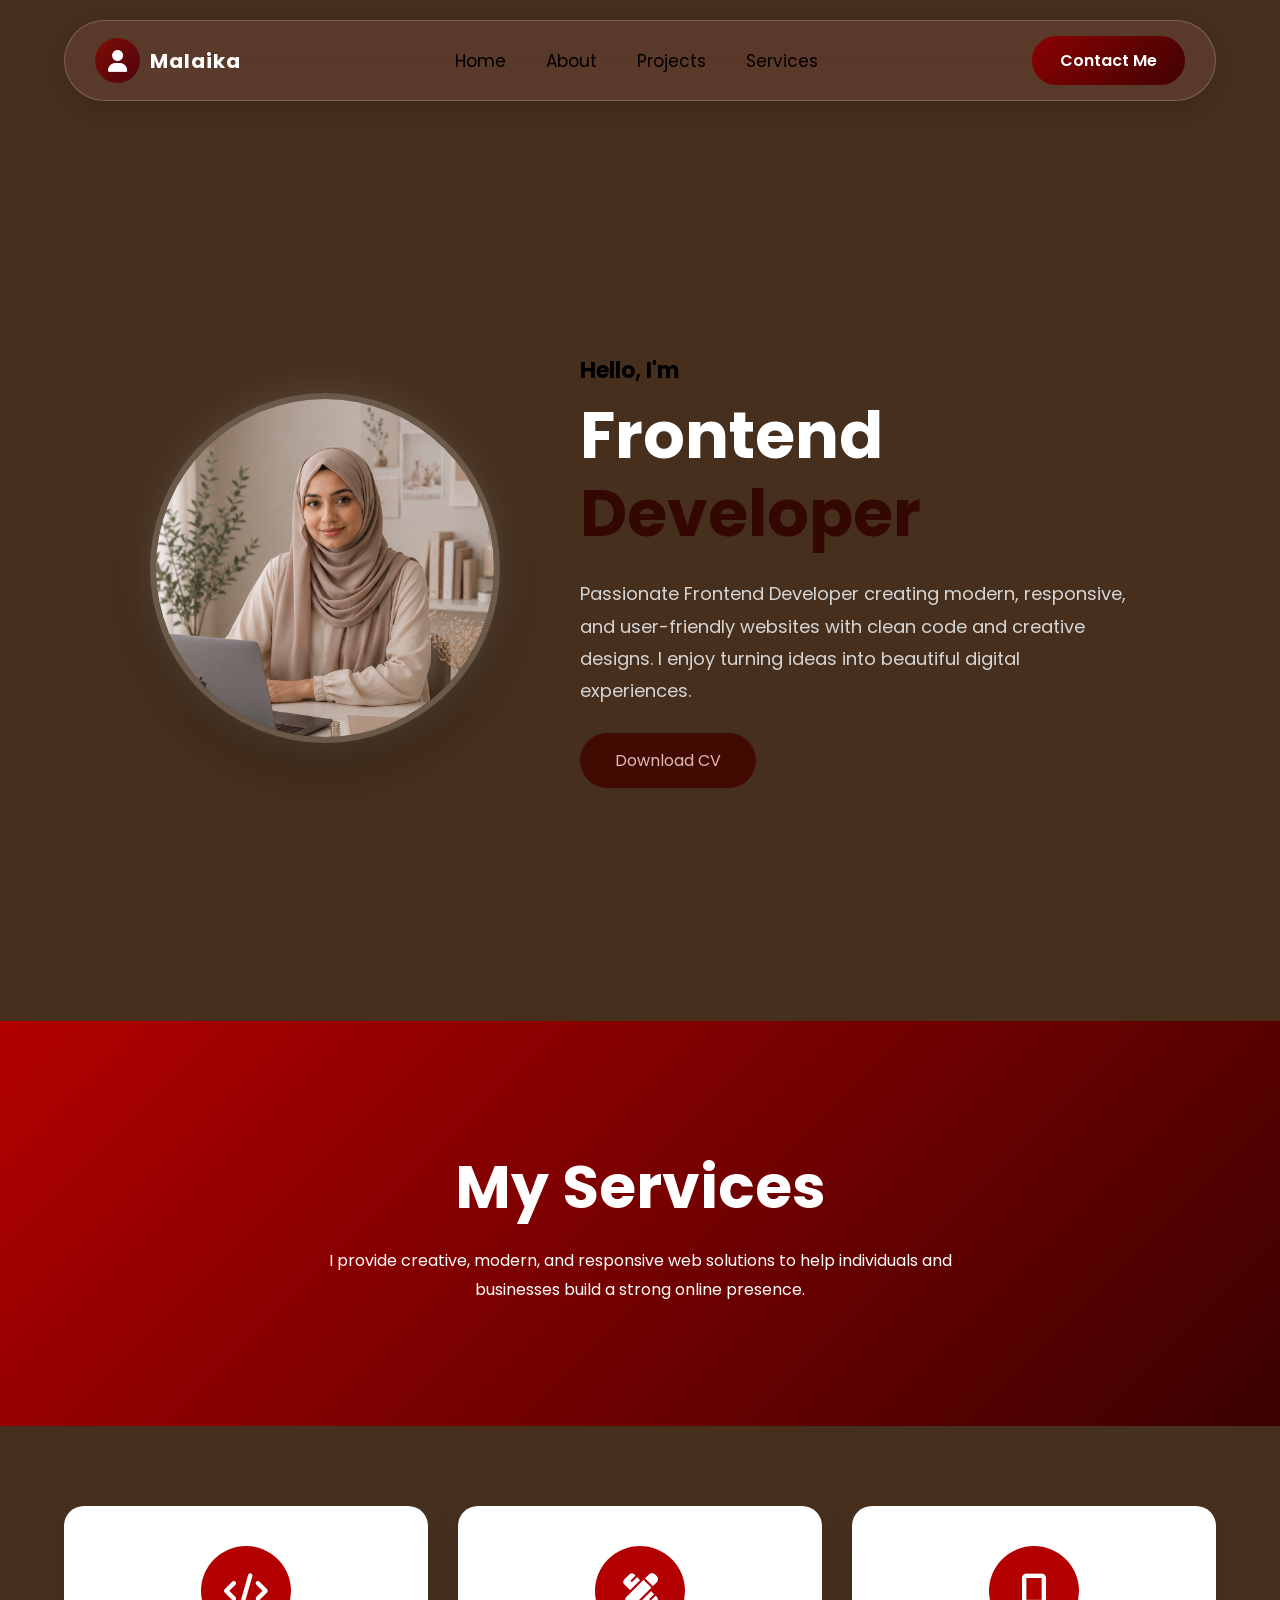
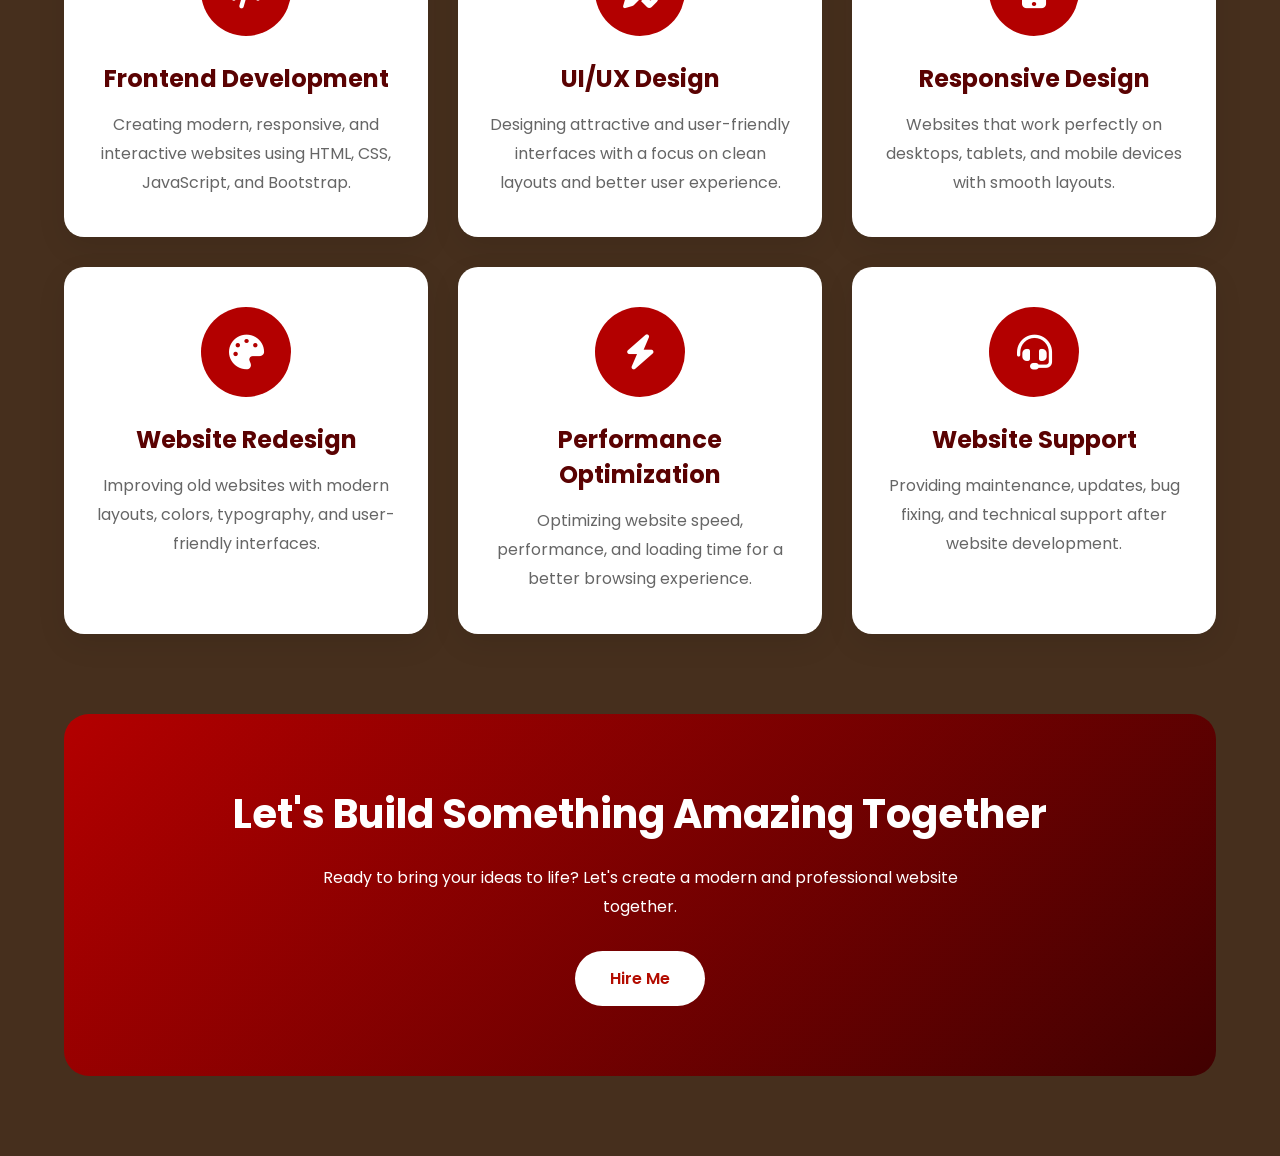
==== index.html @ f6e540fc "my portfolio" ====
<!DOCTYPE html>
<html lang="en">
<head>
    <meta charset="UTF-8">
    <meta name="viewport" content="width=device-width, initial-scale=1.0">
    <title>Document</title>
    <link rel="stylesheet" href="index.css">
    <link rel="stylesheet" href="https://cdnjs.cloudflare.com/ajax/libs/font-awesome/6.7.2/css/all.min.css">
 <link rel="stylesheet"  href="https://cdnjs.cloudflare.com/ajax/libs/font-awesome/6.7.2/css/all.min.css">
</head>
<body>
    <nav class="navbar">
    <div class="logo">
        <span class="logo-icon"><i class="fa-solid fa-user"></i></span>
        <span class="logo-text">Malaika</span>
    </div>

    <ul class="nav-links">
        <li><a href="index.html">Home</a></li>
        <li><a href="about.html">About</a></li>
        <li><a href="#">Projects</a></li>
        <li><a href="#">Services</a></li>
    </ul>

    <a href="#" class="contact-btn">Contact Me</a>
</nav>
    <section class="hero">

    <div class="hero-img">
        <img src="ChatGPT Image Jul 6, 2026, 09_53_00 PM.png" alt="Profile">
    </div>

    <div class="hero-content">
        <h4>Hello, I'm</h4>
        <h1>Frontend <span>Developer</span></h1>

        <p>
            Passionate Frontend Developer creating modern, responsive,
            and user-friendly websites with clean code and creative designs.
            I enjoy turning ideas into beautiful digital experiences.
        </p>

        <a href="#" class="btn">Download CV</a>
    </div>

</section>

<section class="service-banner">

    <h1>My Services</h1>

    <p>
        I provide creative, modern, and responsive web solutions to help
        individuals and businesses build a strong online presence.
    </p>

</section>

<!-- Services -->

<section class="services">

    <div class="card">

        <div class="icon">
            <i class="fa-solid fa-code"></i>
        </div>

        <h2>Frontend Development</h2>

        <p>
            Creating modern, responsive, and interactive websites using HTML,
            CSS, JavaScript, and Bootstrap.
        </p>

    </div>

    <div class="card">

        <div class="icon">
            <i class="fa-solid fa-pen-ruler"></i>
        </div>

        <h2>UI/UX Design</h2>

        <p>
            Designing attractive and user-friendly interfaces with a focus on
            clean layouts and better user experience.
        </p>

    </div>

    <div class="card">

        <div class="icon">
            <i class="fa-solid fa-mobile-screen-button"></i>
        </div>

        <h2>Responsive Design</h2>

        <p>
            Websites that work perfectly on desktops, tablets, and mobile
            devices with smooth layouts.
        </p>

    </div>

    <div class="card">

        <div class="icon">
            <i class="fa-solid fa-palette"></i>
        </div>

        <h2>Website Redesign</h2>

        <p>
            Improving old websites with modern layouts, colors, typography,
            and user-friendly interfaces.
        </p>

    </div>

    <div class="card">

        <div class="icon">
            <i class="fa-solid fa-bolt"></i>
        </div>

        <h2>Performance Optimization</h2>

        <p>
            Optimizing website speed, performance, and loading time for a
            better browsing experience.
        </p>

    </div>

    <div class="card">

        <div class="icon">
            <i class="fa-solid fa-headset"></i>
        </div>

        <h2>Website Support</h2>

        <p>
            Providing maintenance, updates, bug fixing, and technical support
            after website development.
        </p>

    </div>

</section>

<!-- CTA -->

<section class="cta">

    <h2>Let's Build Something Amazing Together</h2>

    <p>
        Ready to bring your ideas to life? Let's create a modern and
        professional website together.
    </p>

    <a href="contact.html">Hire Me</a>

</section>
</body>
</html>
---- index.css ----
@import url('https://fonts.googleapis.com/css2?family=Poppins:wght@300;400;500;600;700;800&display=swap');

*{
    margin:0;
    padding:0;
    box-sizing:border-box;
     font-family:'Poppins',sans-serif;
}
body{
    background-color: rgb(70, 47, 29);
}
.navbar{
    width:90%;
    max-width:1200px;
    margin:20px auto;
    padding:15px 30px;

    display:flex;
    justify-content:space-between;
    align-items:center;

    background:rgba(235, 136, 136, 0.12);
    backdrop-filter:blur(18px);
    -webkit-backdrop-filter:blur(18px);

    border:1px solid rgba(255,255,255,.2);
    border-radius:50px;

    box-shadow:0 8px 32px rgba(0,0,0,.15);
}

.logo{
    display:flex;
    align-items:center;
    gap:10px;
}

.logo-icon{
    width:45px;
    height:45px;
    border-radius:50%;
    display:flex;
    justify-content:center;
    align-items:center;
    background:linear-gradient(135deg,#810d04,#4d0310);
    color:#fff;
    font-size:22px;
}

.logo-text{
    color:#ffffff;
    font-size:20px;
    font-weight:700;
    letter-spacing:1px;
}

.nav-links{
    display:flex;
    gap:40px;
    list-style:none;
}

.nav-links a{
    text-decoration:none;
    color:#000000;
    font-size:17px;
    transition:.3s;
}

.nav-links a:hover{
    color:#491204;
}

.contact-btn{
    text-decoration:none;
    color:#fff;
    padding:12px 28px;
    border-radius:30px;
    background:linear-gradient(135deg,#8a0202,#410202);
    transition:.3s;
    font-weight:600;
}

.contact-btn:hover{
    transform:translateY(-3px);
    box-shadow:0 8px 20px rgba(255,77,109,.4);
}

@media(max-width:900px){

    .navbar{
        flex-direction:column;
        gap:20px;
        border-radius:25px;
    }

    .nav-links{
        flex-direction:column;
        gap:15px;
        text-align:center;
    }
}
   /* hero--section */
   .hero{
    width:90%;
    max-width:1200px;
    min-height:100vh;

    margin:auto;
    display:flex;
    align-items:center;
    justify-content:center;
    gap:80px;
}

.hero-img img{
    width:350px;
    height:350px;
    border-radius:50%;
    object-fit:cover;

    border:6px solid rgba(255,255,255,.2);

    box-shadow:
    0 0 40px rgba(255,255,255,.15),
    0 20px 50px rgba(0,0,0,.3);
}

.hero-content{
    max-width:550px;
}

.hero-content h4{
    color:#000000;
    font-size:22px;
    margin-bottom:10px;
}

.hero-content h1{
    color:#fff;
    font-size:65px;
    line-height:1.2;
}

.hero-content span{
    color:#330802;
}

.hero-content p{
    color:#d5d5d5;
    margin:25px 0;
    line-height:1.8;
    font-size:18px;
}

.btn{
    display:inline-block;
    padding:15px 35px;
    background:#420b02;
    color:#e0b7b7;
    text-decoration:none;
    border-radius:40px;
    transition:.3s;
}

.btn:hover{
    transform:translateY(-5px);
    box-shadow:0 15px 30px rgba(157,123,255,.4);
}

/* Banner */

.service-banner{

    height:45vh;
    background:linear-gradient(135deg,#b30000,#3b0101);

    display:flex;
    justify-content:center;
    align-items:center;
    flex-direction:column;

    color:white;
    text-align:center;
    padding:20px;
}

.service-banner h1{

    font-size:60px;
}

.service-banner p{

    max-width:700px;
    margin-top:15px;
    line-height:1.8;
}

/* Services */

.services{

    width:90%;
    margin:80px auto;

    display:grid;
    grid-template-columns:repeat(auto-fit,minmax(320px,1fr));

    gap:30px;
}

.card{

    background:white;

    padding:40px 30px;

    border-radius:20px;

    text-align:center;

    transition:.4s;

    box-shadow:0 10px 30px rgba(0,0,0,.08);
}

.card:hover{

    transform:translateY(-10px);

}

.icon{

    width:90px;
    height:90px;

    margin:auto;

    border-radius:50%;

    background:#b30000;

    display:flex;
    justify-content:center;
    align-items:center;

    margin-bottom:25px;
}

.icon i{

    color:white;
    font-size:35px;
}

.card h2{

    color:#5a0202;

    margin-bottom:15px;
}

.card p{

    color:#666;

    line-height:1.8;
}

/* CTA */

.cta{

    width:90%;
    max-width:1200px;

    margin:80px auto;

    background:linear-gradient(135deg,#b30000,#410101);

    padding:70px;

    border-radius:25px;

    text-align:center;

    color:white;
}

.cta h2{

    font-size:40px;

    margin-bottom:20px;
}

.cta p{

    max-width:650px;

    margin:auto;

    line-height:1.8;

    margin-bottom:30px;
}

.cta a{

    display:inline-block;

    padding:15px 35px;

    text-decoration:none;

    background:white;

    color:#b30c00;

    border-radius:40px;

    font-weight:600;

    transition:.4s;
}

.cta a:hover{

    background:#222;

    color:white;
}

/* Responsive */

@media(max-width:768px){

.service-banner h1{

font-size:40px;

}

.cta{

padding:40px 20px;

}

.cta h2{

font-size:30px;

}

}
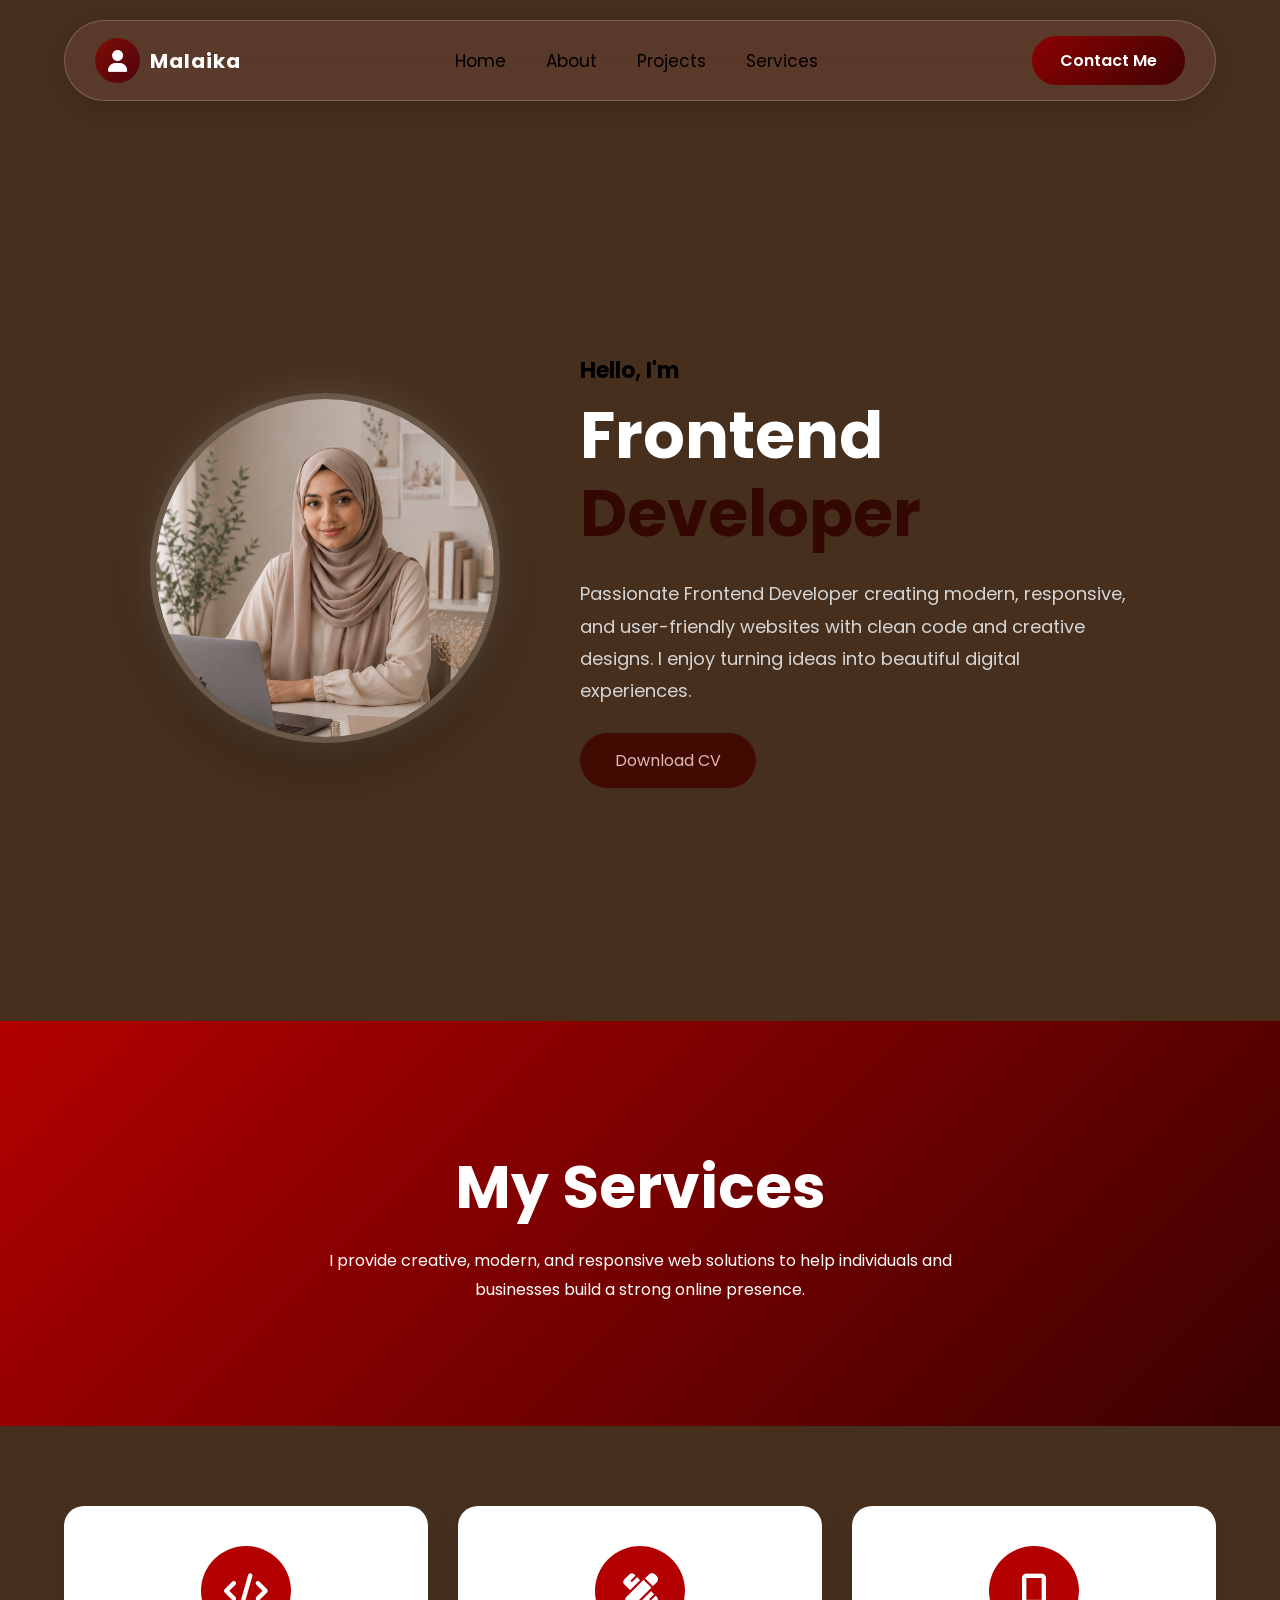
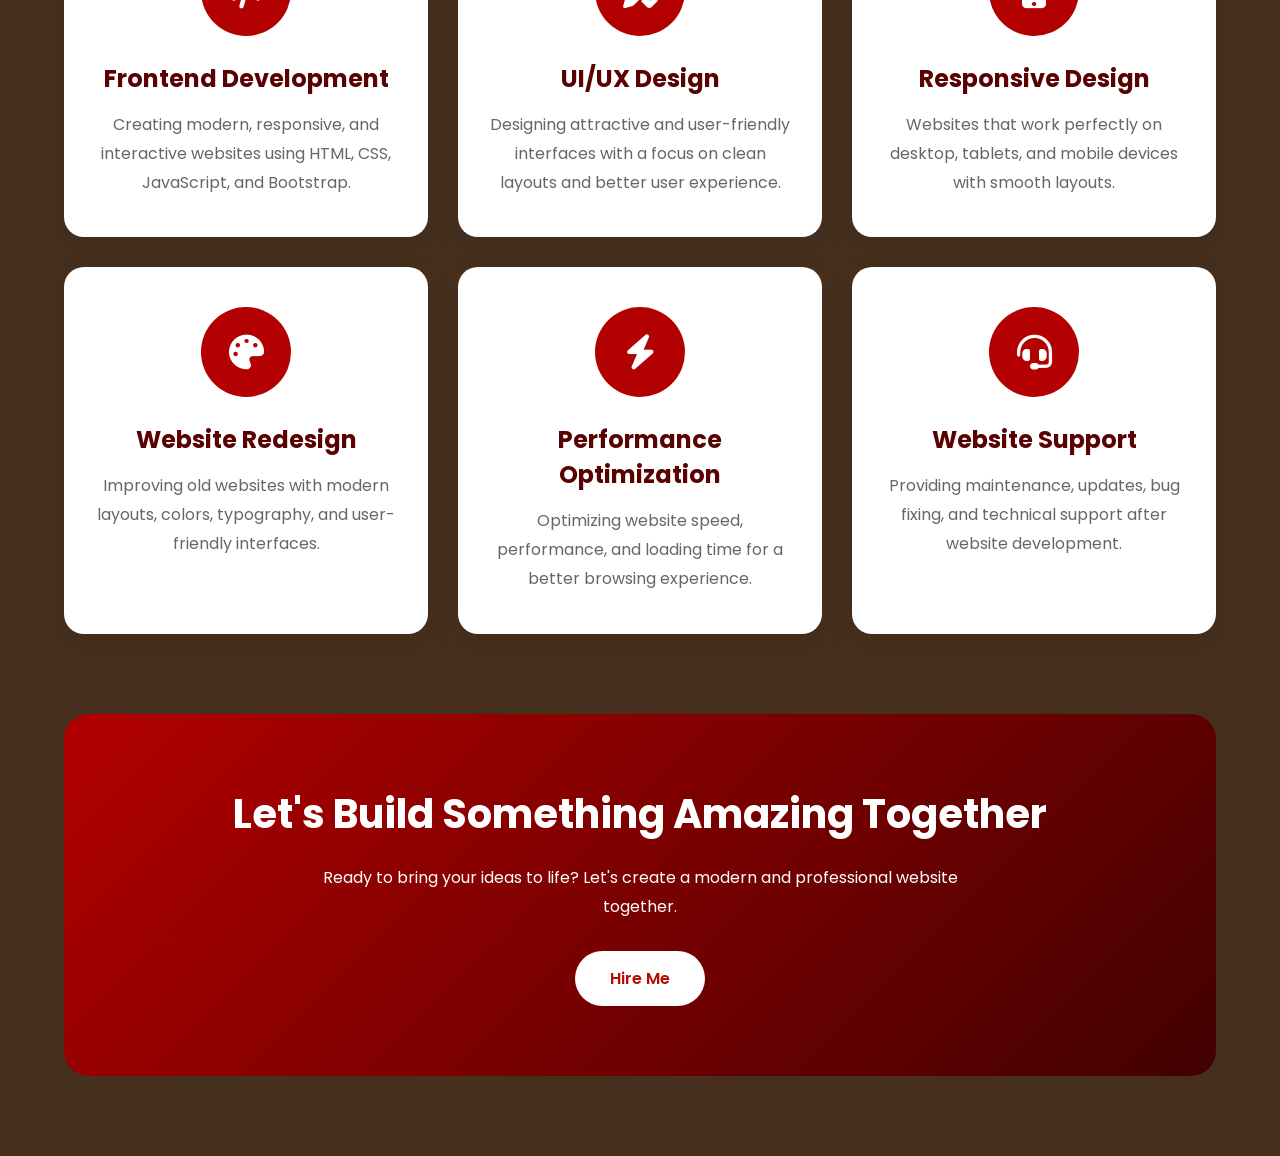
==== commit ca5eb289: "update ttext" ====
--- a/index.html
+++ b/index.html
@@ -99,7 +99,7 @@
         <h2>Responsive Design</h2>
 
         <p>
-            Websites that work perfectly on desktops, tablets, and mobile
+            Websites that work perfectly on desktop, tablets, and mobile
             devices with smooth layouts.
         </p>
 
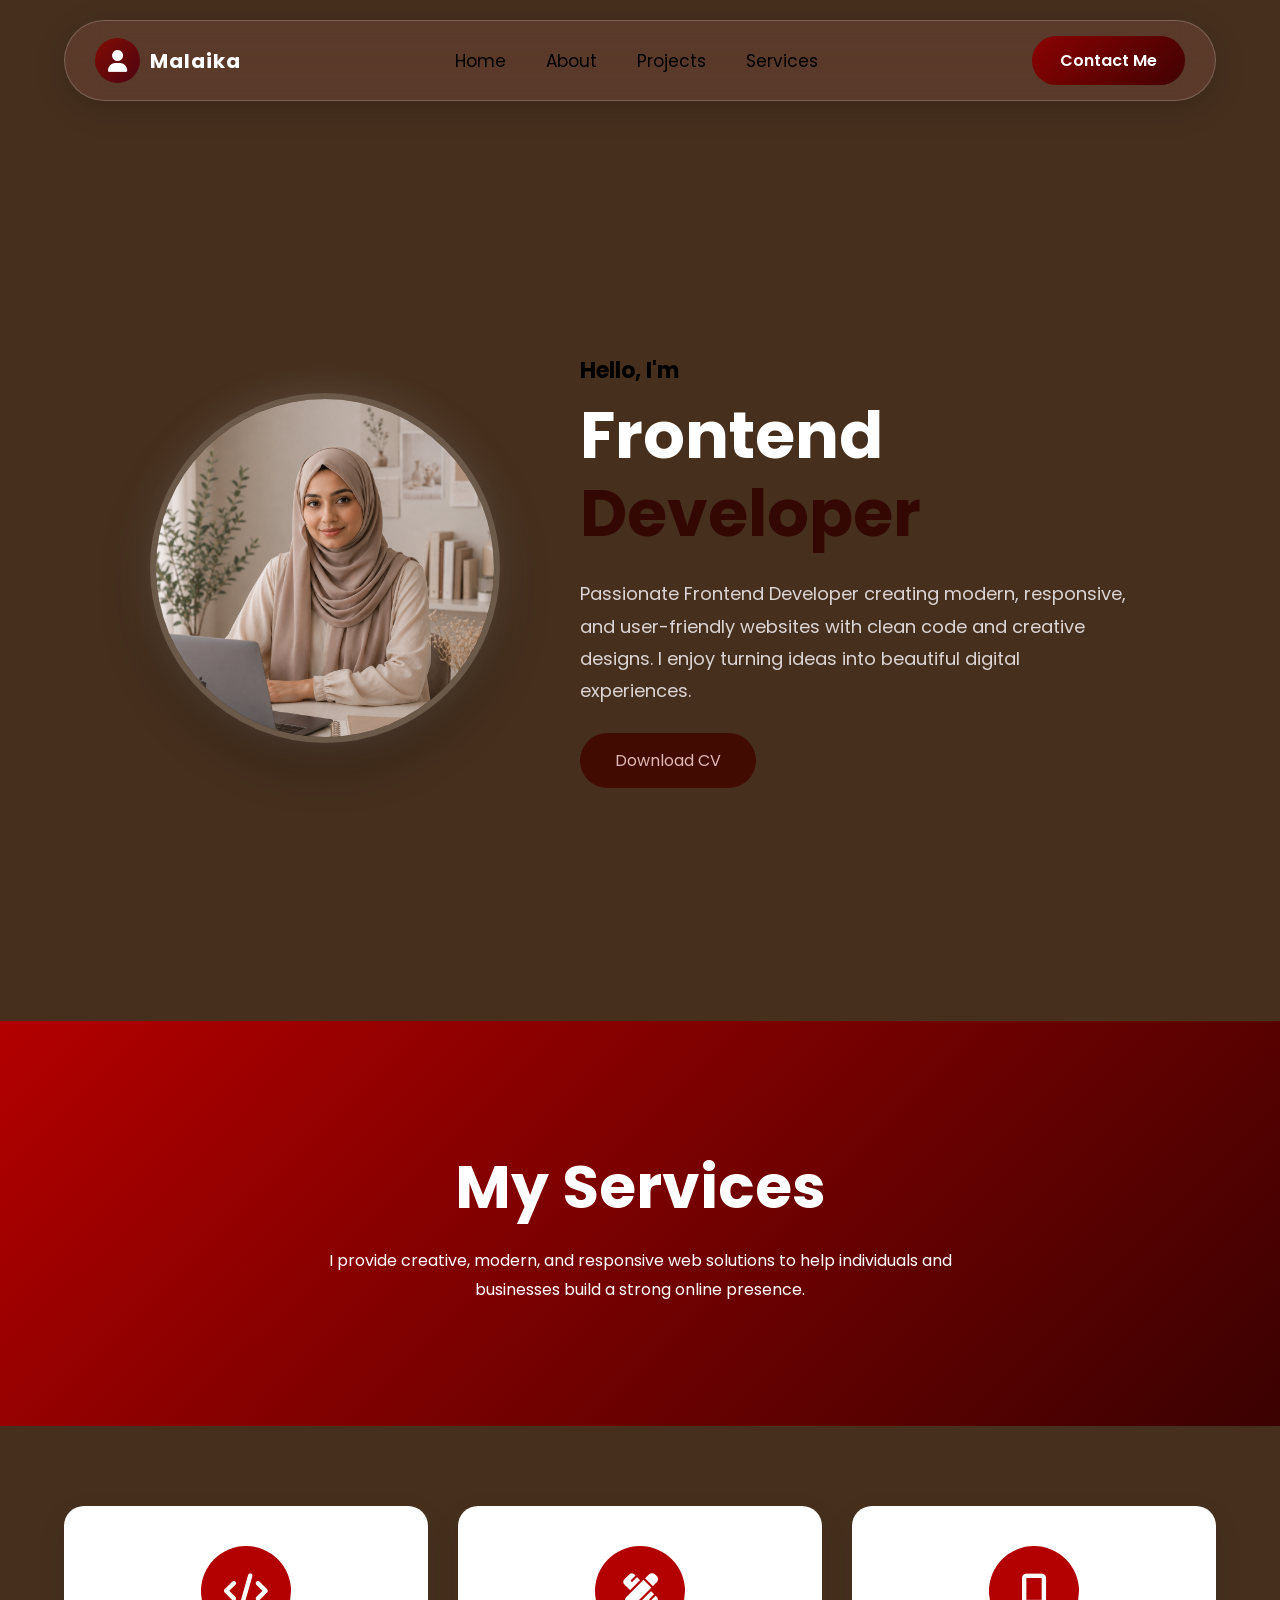
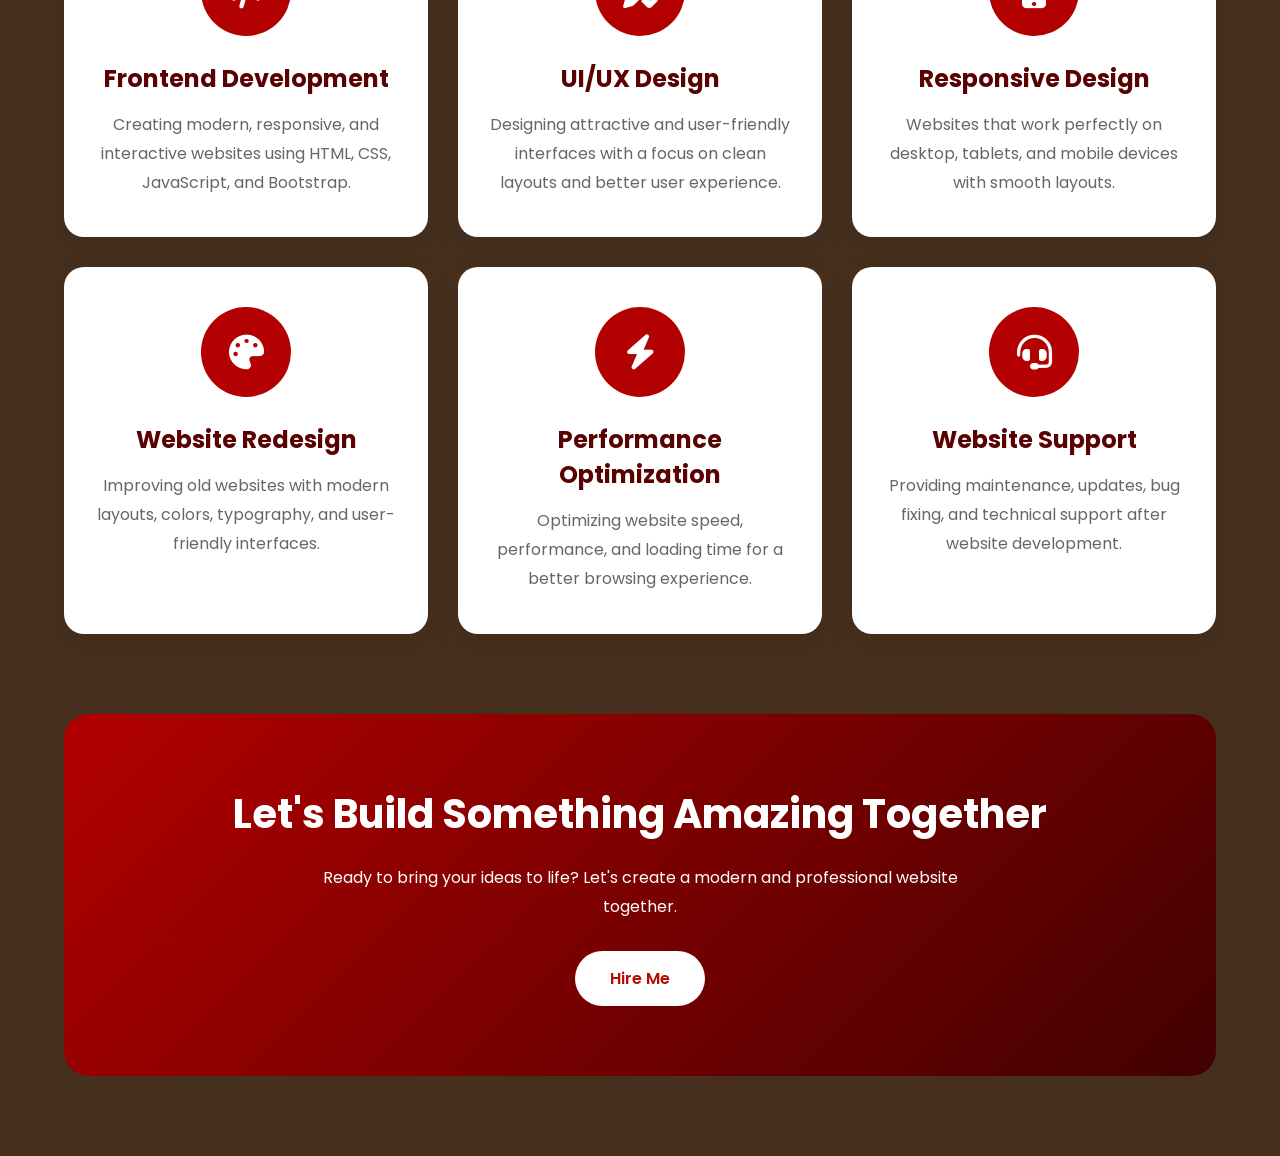
==== commit dc505559: "changed" ====
--- a/index.html
+++ b/index.html
@@ -18,7 +18,7 @@
     <ul class="nav-links">
         <li><a href="index.html">Home</a></li>
         <li><a href="about.html">About</a></li>
-        <li><a href="#">Projects</a></li>
+        <li><a href="project.html">Projects</a></li>
         <li><a href="#">Services</a></li>
     </ul>
 
--- a/index.css
+++ b/index.css
@@ -147,7 +147,7 @@
 }
 
 .hero-content p{
-    color:#d5d5d5;
+    color:#dbd5d5;
     margin:25px 0;
     line-height:1.8;
     font-size:18px;
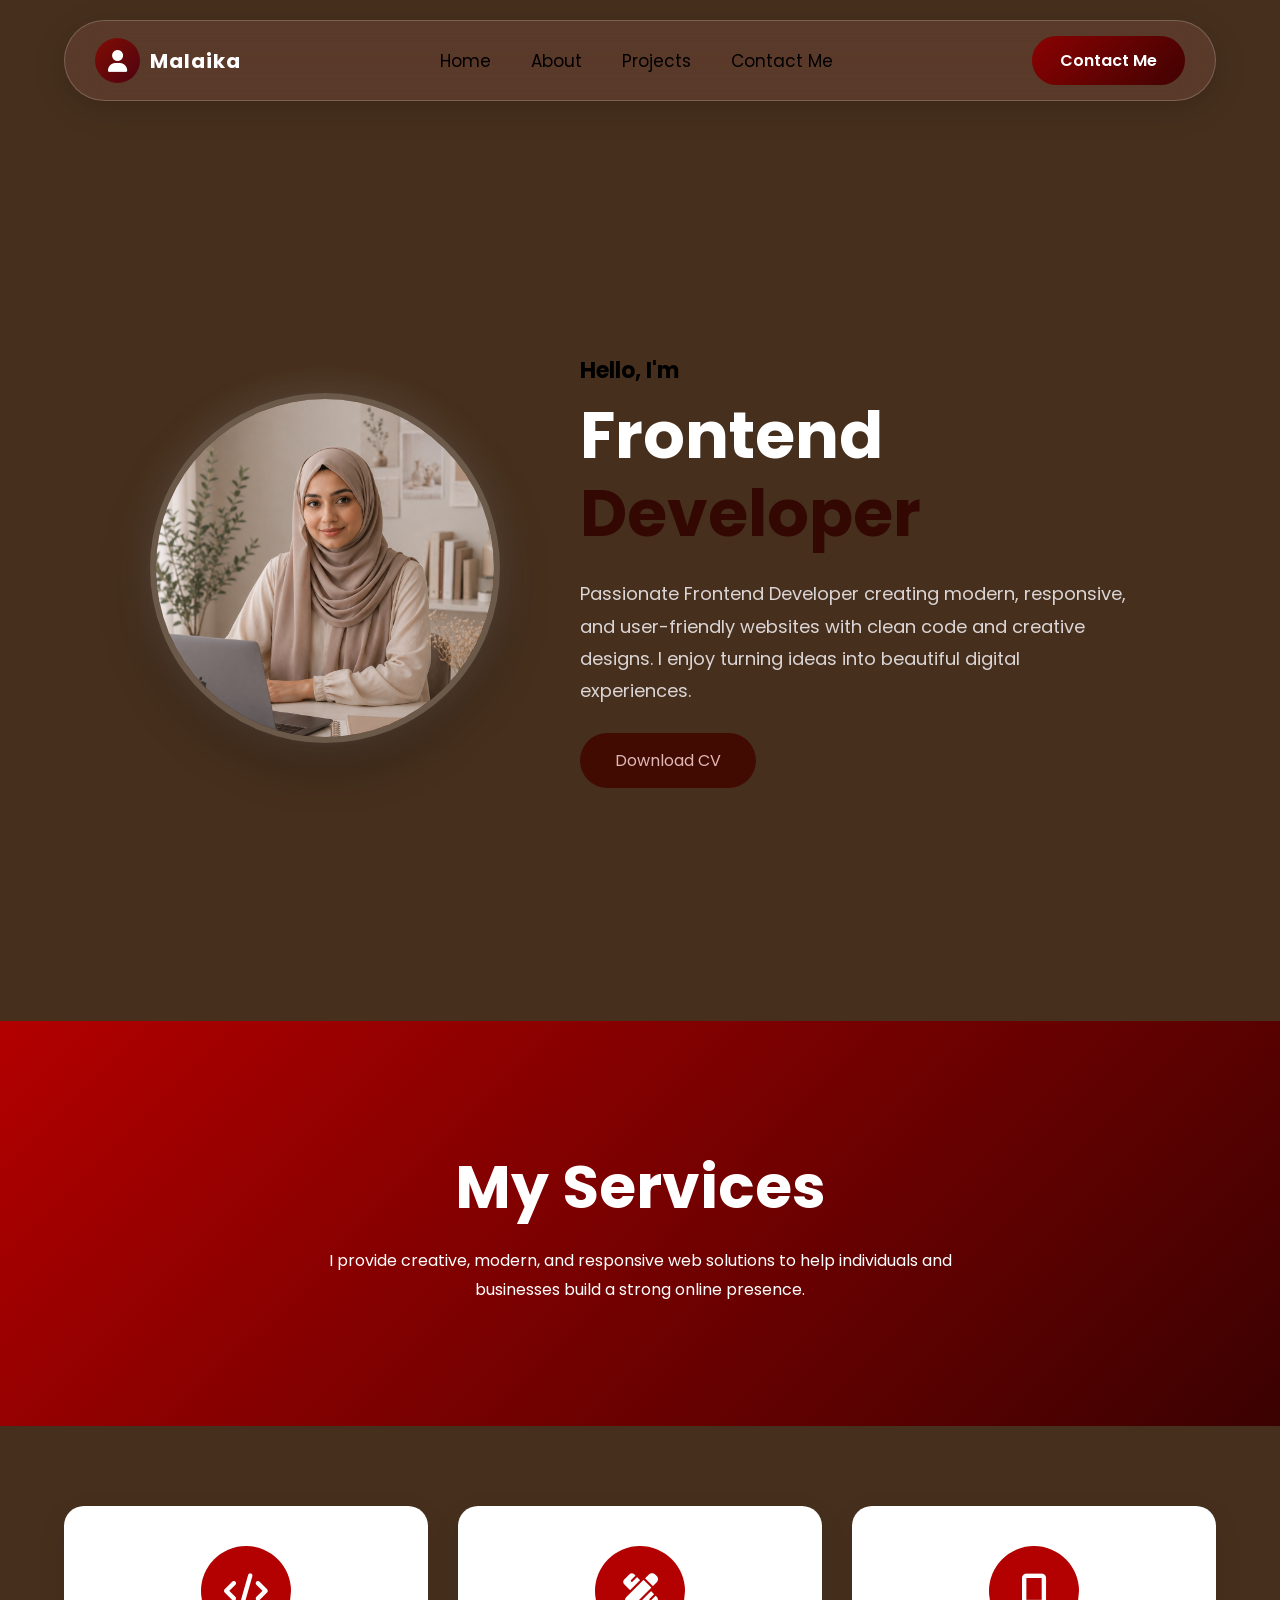
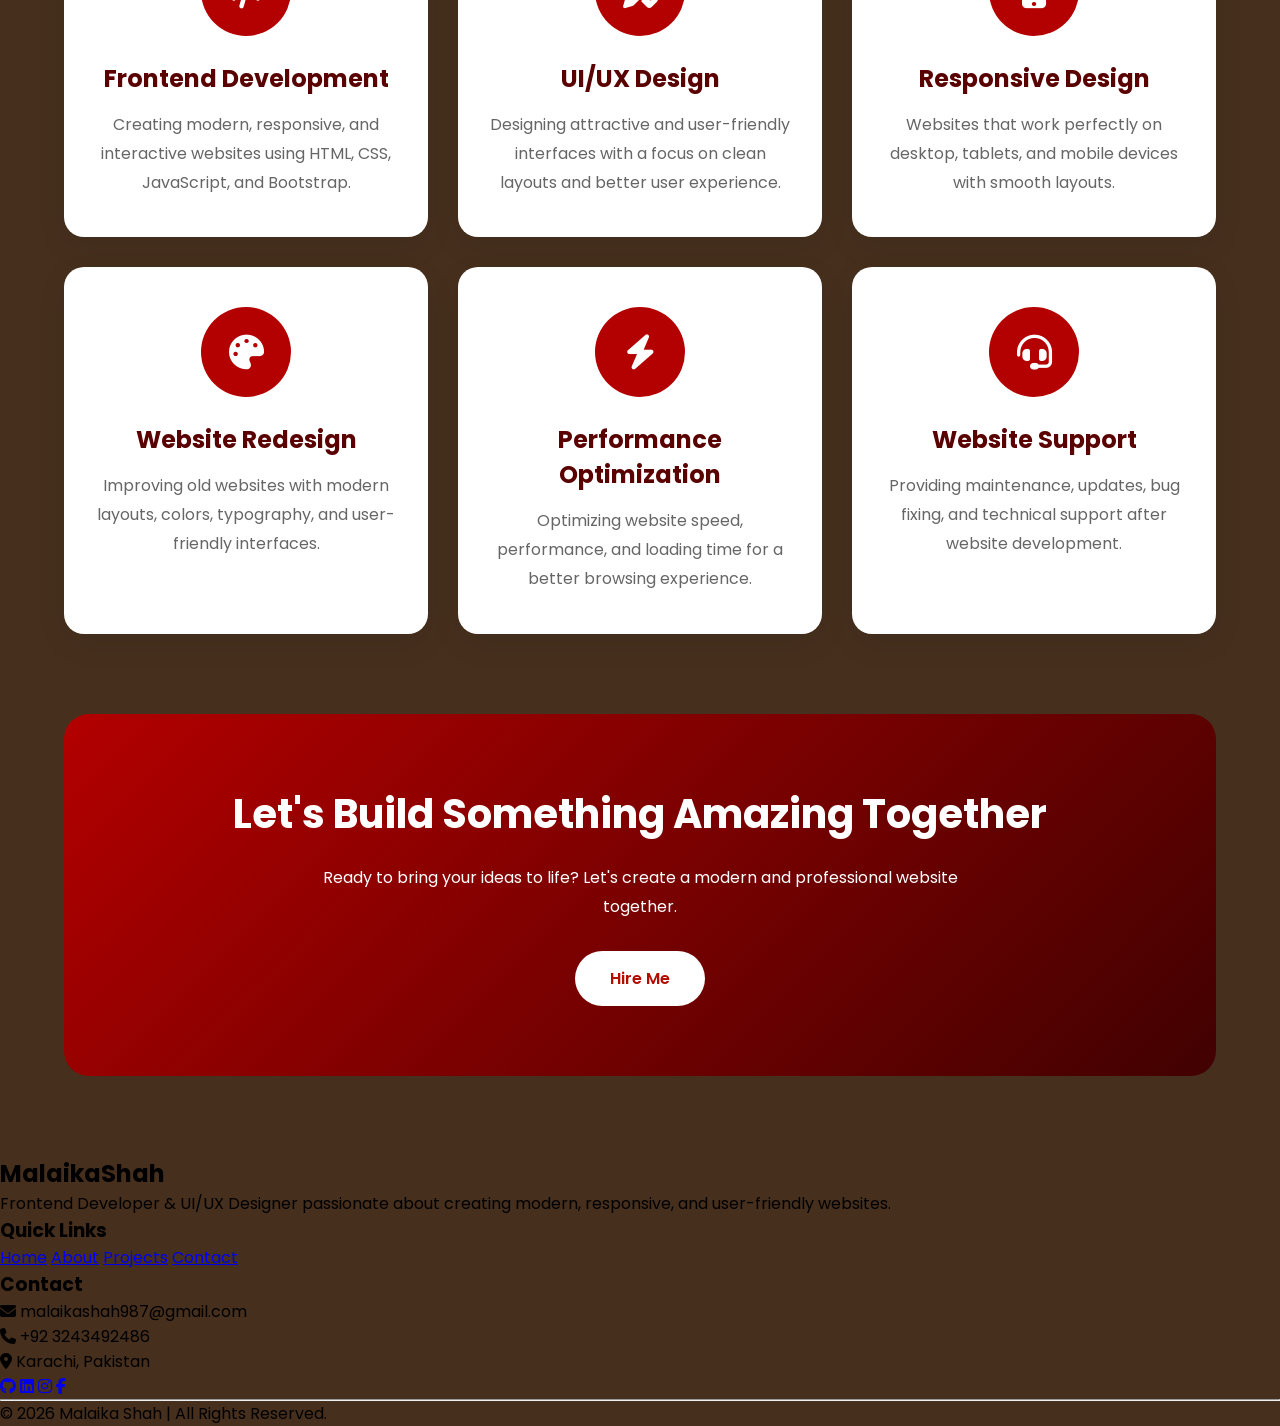
==== commit c9e2a5fc: "all pages edit" ====
--- a/index.html
+++ b/index.html
@@ -19,7 +19,7 @@
         <li><a href="index.html">Home</a></li>
         <li><a href="about.html">About</a></li>
         <li><a href="project.html">Projects</a></li>
-        <li><a href="#">Services</a></li>
+        <li><a href="contact.html">Contact Me</a></li>
     </ul>
 
     <a href="#" class="contact-btn">Contact Me</a>
@@ -165,6 +165,64 @@
 
     <a href="contact.html">Hire Me</a>
 
-</section>
+
+</section>
+<footer class="footer">
+
+    <div class="footer-container">
+
+        <div class="footer-logo">
+            <h2>Malaika<span>Shah</span></h2>
+            <p>
+                Frontend Developer & UI/UX Designer passionate about creating
+                modern, responsive, and user-friendly websites.
+            </p>
+        </div>
+
+        <div class="footer-links">
+
+            <h3>Quick Links</h3>
+
+            <a href="index.html">Home</a>
+            <a href="about.html">About</a>
+           
+            <a href="projects.html">Projects</a>
+            <a href="contact.html">Contact</a>
+
+        </div>
+
+        <div class="footer-contact">
+
+            <h3>Contact</h3>
+
+            <p><i class="fa-solid fa-envelope"></i> malaikashah987@gmail.com</p>
+
+            <p><i class="fa-solid fa-phone"></i> +92 3243492486</p>
+
+            <p><i class="fa-solid fa-location-dot"></i> Karachi, Pakistan</p>
+
+        </div>
+
+    </div>
+
+    <div class="social-icons">
+
+        <a href="#"><i class="fa-brands fa-github"></i></a>
+
+        <a href="#"><i class="fa-brands fa-linkedin"></i></a>
+
+        <a href="#"><i class="fa-brands fa-instagram"></i></a>
+
+        <a href="#"><i class="fa-brands fa-facebook-f"></i></a>
+
+    </div>
+
+    <hr>
+
+    <p class="copyright">
+        © 2026 Malaika Shah | All Rights Reserved.
+    </p>
+
+</footer>
 </body>
 </html>
